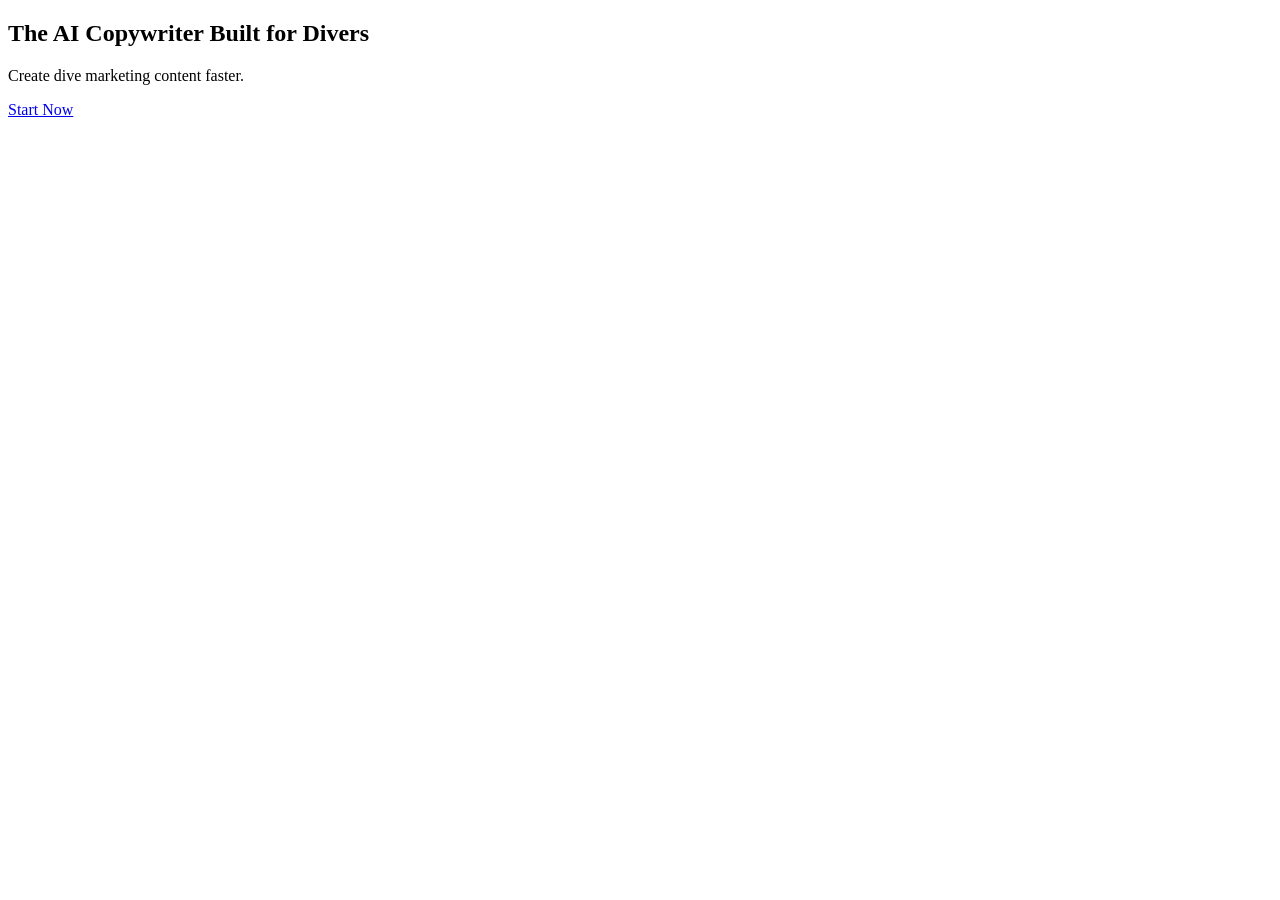
==== index.html @ f6389a80 "26/05-01" ====
<!DOCTYPE html>
<html lang="en">
<head>

  <meta charset="UTF-8" />
  <meta name="viewport" content="width=device-width, initial-scale=1.0" />

  <title>Dive Writer Pro</title>
  <meta name="description" content="AI copywriter for dive businesses and diving professionals." />

  <link rel="manifest" href="/manifest.json" />
  <link rel="icon" href="/icons/icon-192.png" />

  <meta name="theme-color" content="#0B3558" />

  <link rel="stylesheet" href="/css/style.css" />
  <link rel="stylesheet" href="/css/landing.css" />

</head>

<body>

  <main>

    <section class="hero">

      <h1 data-i18n="hero_title">
        The AI Copywriter Built for Divers
      </h1>

      <p data-i18n="hero_subtitle">
        Create dive marketing content faster.
      </p>

      <a href="/go/" class="cta-button" data-i18n="cta_main">
        Start Now
      </a>

    </section>

  </main>

  <script src="/product.js"></script>

  <script src="/lang/en.js"></script>
  <script src="/lang/ru.js"></script>
  <script src="/lang/de.js"></script>
  <script src="/lang/lv.js"></script>
  <script src="/lang/fr.js"></script>
  <script src="/lang/it.js"></script>
  <script src="/lang/pl.js"></script>
  <script src="/lang/es.js"></script>
  <script src="/lang/uk.js"></script>

  <script src="/js/detect.js"></script>
  <script src="/js/lang.js"></script>
  <script src="/js/pixel.js"></script>
  <script src="/js/pwa.js"></script>

</body>
</html>
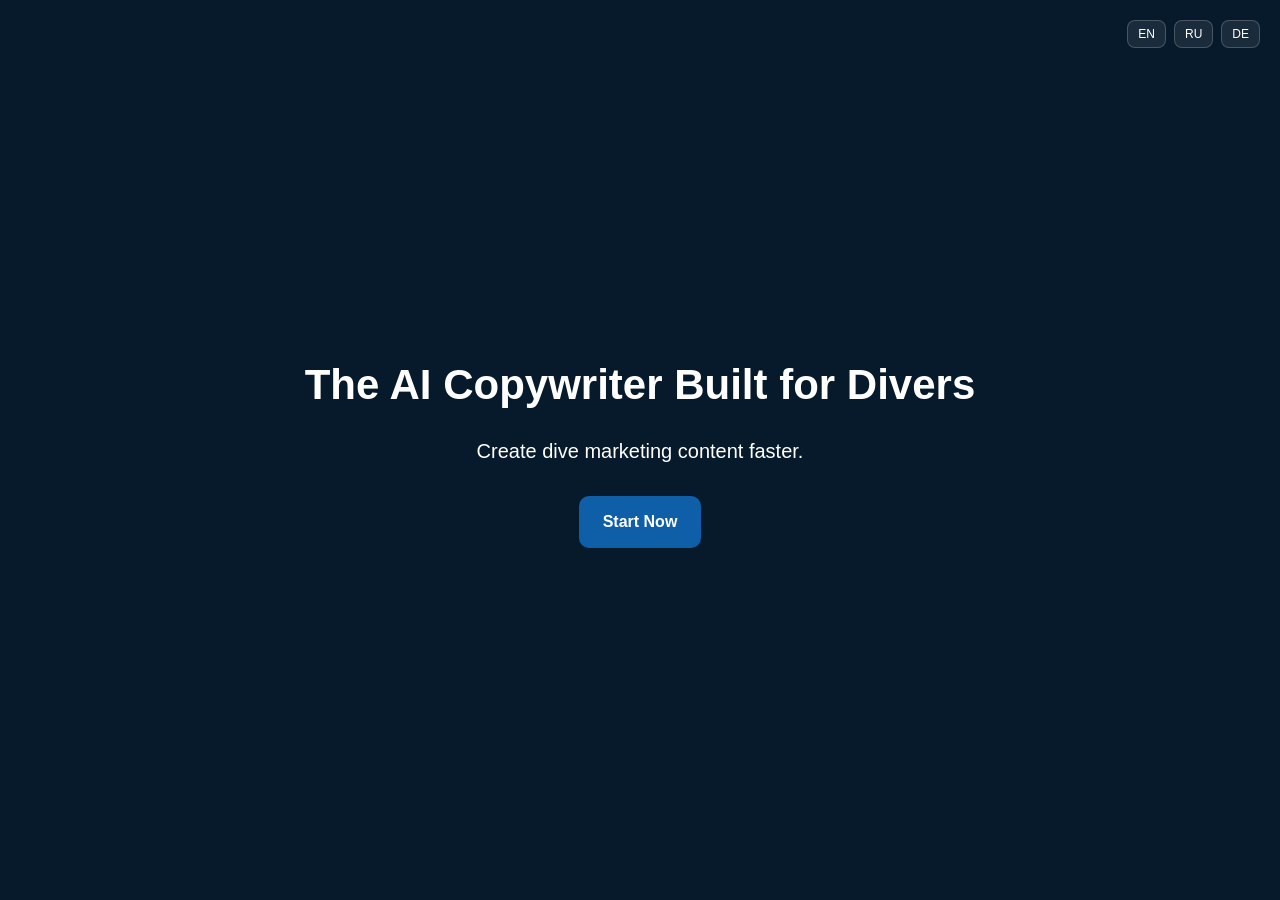
==== commit aae01677: "25/06-6" ====
--- a/index.html
+++ b/index.html
@@ -19,6 +19,16 @@
 </head>
 
 <body>
+
+  <div class="language-switcher">
+
+  <button data-lang="en">EN</button>
+
+  <button data-lang="ru">RU</button>
+
+  <button data-lang="de">DE</button>
+
+</div>
 
   <main>
 
--- a/css/style.css
+++ b/css/style.css
@@ -0,0 +1,116 @@
+* {
+  margin: 0;
+  padding: 0;
+  box-sizing: border-box;
+}
+
+body {
+
+  font-family: Arial, sans-serif;
+
+  background: #071A2B;
+
+  color: #ffffff;
+
+  line-height: 1.5;
+
+}
+
+a {
+  text-decoration: none;
+}
+
+main {
+  width: 100%;
+}
+
+section {
+  width: 100%;
+}
+
+.cta-button,
+.stripe-button,
+.launch-button {
+
+  display: inline-block;
+
+  padding: 14px 24px;
+
+  border-radius: 10px;
+
+  background: #0F5FA8;
+
+  color: #ffffff;
+
+  font-weight: bold;
+
+  transition: 0.2s ease;
+
+}
+
+.cta-button:hover,
+.stripe-button:hover,
+.launch-button:hover {
+
+  opacity: 0.9;
+
+}
+
+textarea {
+
+  width: 100%;
+
+  min-height: 140px;
+
+  resize: vertical;
+
+  border-radius: 10px;
+
+  padding: 14px;
+
+  border: none;
+
+  outline: none;
+
+  font-size: 15px;
+
+}
+.language-switcher {
+
+  position: fixed;
+
+  top: 20px;
+
+  right: 20px;
+
+  z-index: 1000;
+
+  display: flex;
+
+  gap: 8px;
+
+}
+
+.language-switcher button {
+
+  background: rgba(255,255,255,0.08);
+
+  color: white;
+
+  border: 1px solid rgba(255,255,255,0.2);
+
+  padding: 6px 10px;
+
+  border-radius: 8px;
+
+  cursor: pointer;
+
+  font-size: 12px;
+
+}
+
+.language-switcher button:hover {
+
+  background: rgba(255,255,255,0.16);
+
+}
--- a/css/landing.css
+++ b/css/landing.css
@@ -0,0 +1,37 @@
+.hero {
+
+  min-height: 100vh;
+
+  display: flex;
+
+  flex-direction: column;
+
+  justify-content: center;
+
+  align-items: center;
+
+  text-align: center;
+
+  padding: 40px 20px;
+
+}
+
+.hero h1 {
+
+  font-size: 42px;
+
+  max-width: 900px;
+
+  margin-bottom: 20px;
+
+}
+
+.hero p {
+
+  font-size: 20px;
+
+  max-width: 700px;
+
+  margin-bottom: 30px;
+
+}
